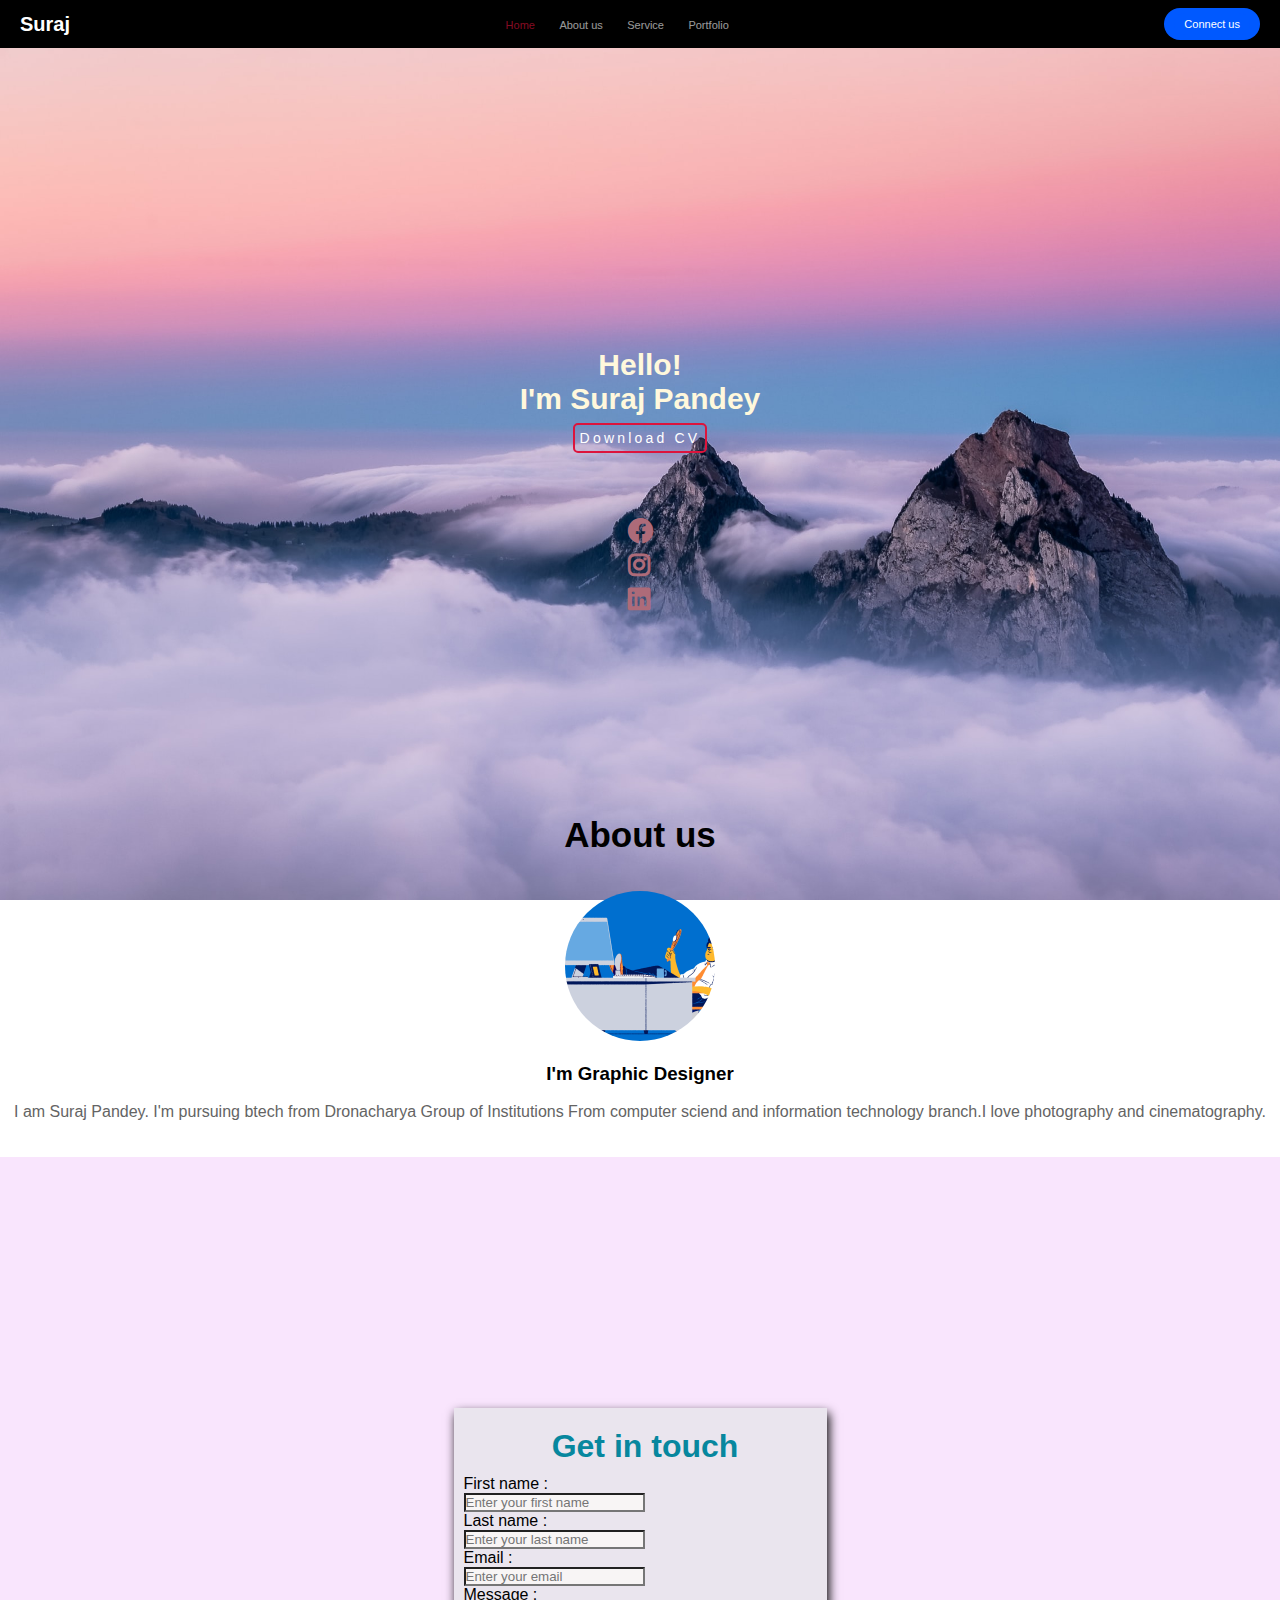
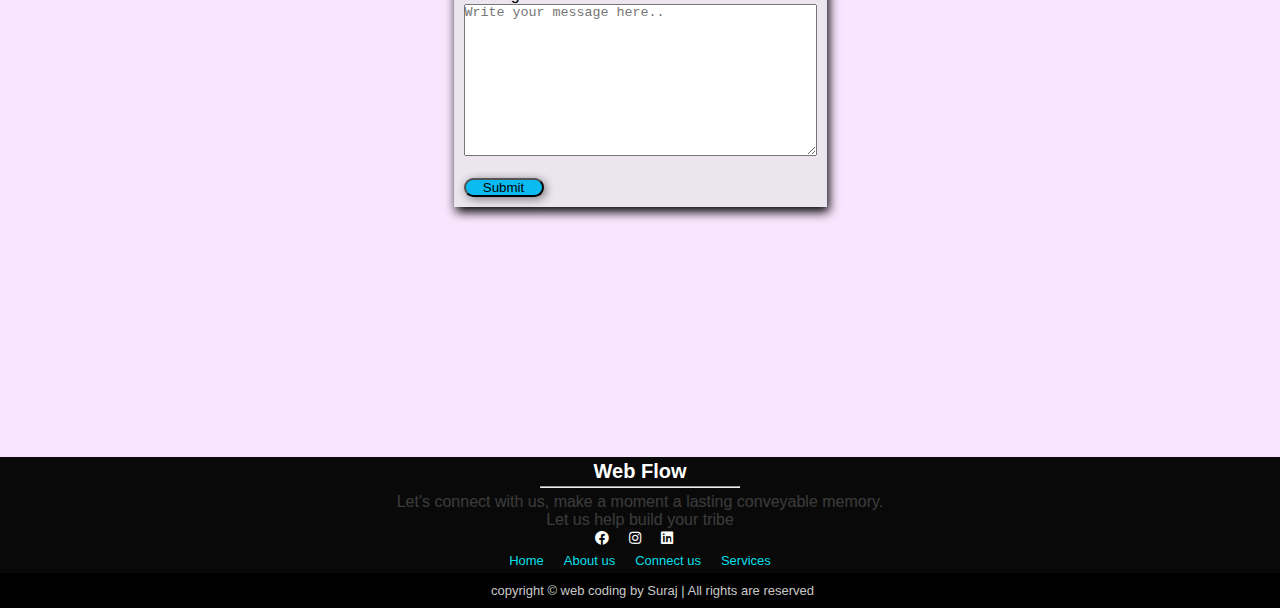
==== index.html @ ee2d8f49 "Update index.html" ====
<!DOCTYPE html>
<html lang="en">
<head>
    <meta charset="UTF-8">
    <meta name="viewport" content="width=device-width, initial-scale=1.0">
    <title>Document</title>
    <link rel="stylesheet" href="style.css">
    
    <link rel="stylesheet" href="contactstyle.css">
    <link rel="stylesheet" href="https://cdnjs.cloudflare.com/ajax/libs/font-awesome/5.15.1/css/all.min.css">
<!--     <link rel="stylesheet" href="https://stackpath.bootstrapcdn.com/font-awesome/4.7.0/css/font-awesome.min.css"> -->
   
</head>
<body>
   
    <header>
        
        <h2>Suraj</h2>
        
        <nav class="nav" id="nav">
             
            <!-- <input type="checkbox" id=res-menu>
            <label for="res-menu"></label>
            <i class="fa-fa-bars" id="sign-one"></i>
            <i class="fa-fa-times" id="sign-two"></i> -->
            <ul class="nav-links">
                <li><a  class="active" href="#" class="home">Home</a></li>
                <li><a href="#about">About us</a></li>
                <li><a href="https://drive.google.com/file/d/12AraVwcr6EvE50aZKmBZbuelNgvKSFfd/view?usp=sharing">Service</a></li>
                <li><a href="https://darkphotograph.blogspot.com/" target="blank">Portfolio</a></li>
            </ul>
        </nav>
        <a class="btn" href="#c" style="color: aliceblue;"><button class="btn">Connect us</button></a>
    </header>
    <div class="info">
    Hello!<br>I'm Suraj Pandey
    <br>
    <button class="cv"><a href="https://drive.google.com/file/d/12AraVwcr6EvE50aZKmBZbuelNgvKSFfd/view?usp=sharing"> Download CV</a></button>
    </div>
    <div class="social">
        <ul class="sitems">
            <li ><a href="https://www.facebook.com/profile.php?id=100013997972695" target="blank"><i class="fab fa-facebook"></i></a></li>
            <li ><a href="https://www.instagram.com/entrepreneur_surajp/" target="blank"><i class="fab fa-instagram"></i></a></li>
            <li ><a href="https://www.linkedin.com/in/suraj-pandey-225459197/" target="blank"><i class="fab fa-linkedin"></i></a></li>
            
         </ul>
    </div>
    
    <div class="about" id="about">
    <h2 class="a">About us</h2><br>
    <br>
    <div class="gif">
        <img src="lppy.gif">
    </div>
    <br>
    <h3>I'm Graphic Designer</h3>
    <br>
    <p class="in">I am Suraj Pandey. I'm pursuing btech from Dronacharya Group of Institutions From computer sciend and information technology branch.I love photography and cinematography.</p>
    </div>
    <br>
    <br>

   
    <div  id="c">
        <form action="contactoutput.php" method="POST">
            <div class="form">
                <div class="contact">
                    <h1>Get in touch</h1>
                    
                    <label>First name :</label>
                    <br>
                    <input type="text" name="nm" id="fname"placeholder="Enter your first name">
                    <br>
                    <label>Last name :</label>
                    <br>
                    <input type="text" name="lm" id="lname" placeholder="Enter your last name">
                    <br>
                    <label>Email :</label>
                    <br>
                    <input type="email" name="mail" id="mail" placeholder="Enter your email">
                    <br>
                    <label>Message :</label>
                    <br>
                    <textarea name="msg" cols="42" rows="10" id="msg" placeholder="Write your message here.."></textarea>
                    <br>
                    <br>
                    <div class="submit">
              <input type="submit" name="submit" id="submit" value="Submit">
              </div>
                </div>
            </div>
           
        </form>
        </div>
    </body>
    <footer>
        <div class="foot">
            <h3>Web Flow</h3>
            <hr class="hr">
            <p>Let's connect with us, make a moment a lasting conveyable memory. Let us help build your tribe
            </p>
            <div class="social2">
                <ul class="sitems1" style="padding-right: 12px;">
                    <li ><a href="https://www.facebook.com/profile.php?id=100013997972695" target="blank"><i class="fab fa-facebook"></i></a></li>
                    <li ><a href="https://www.instagram.com/entrepreneur_surajp/" target="blank"><i class="fab fa-instagram"></i></a></li>
                    <li ><a href="https://www.linkedin.com/in/suraj-pandey-225459197/" target="blank"><i class="fab fa-linkedin"></i></a></li>
                    
                </ul>
            </div>
            
            <div class="quick_link">
                <ul class="quick_item" >
                    <li ><a href="#nav" >Home</a></li>
                    <li ><a href="#about">About us</a></li>
                    <li ><a href="#c">Connect us</a></li>
                    <li ><a href="https://drive.google.com/file/d/12AraVwcr6EvE50aZKmBZbuelNgvKSFfd/view?usp=sharing">Services</a></li>
                </ul>
            </div>
            <div class="outer_section" style="padding-left: 25px;">
              copyright &copy; web coding by Suraj | All rights are reserved
            </div>
       
     
    </footer>
</body>
</html>
---- style.css ----
html{
    scroll-behavior: smooth;
}
*{
    box-sizing: border-box;
    margin: 0;
    padding: 0;
}
body{
    
    background-image: url(wall.jpg);
    background-size: cover;
    width: 100%;
    height: 100vh;
    background-repeat: no-repeat;
    background-position: left; 
}

li a, button{
    font-family: sans-serif;
    font-weight: 500px;
    font-size: 14px;
    color: white;
    text-decoration: none;
}
header{
    display: flex;
    justify-content: space-between;
    background-color: black;
    align-items: center;
    padding: 8px 20px;
    position: relative;
}
.nav-links{
    list-style: none;
}
.nav-links li{
    opacity: 60%;
    display: inline-block;
    padding: 0px px;
}
.nav-links li a{
   transition: all .3s ease;
   font-size: 11px;
}
.nav-links li a:hover{
    color: rgb(255, 0, 64);
    opacity: 100%;
}
.btn{
    padding: 5px 10px;
    background-color: rgb(0, 89, 255);
    font-size: 11px;
    font-weight: 500px;
    border: none;
    border-radius: 30px;
}
.btn:hover{
    
    background-color: rgb(9, 250, 230);;
}
h2{
    color: white;
    font-weight: bold;
    font-size: 20px;
}
.about{
    margin-top: 200px;
     margin-left: 10px;
     margin-right: 10px;
    align-items: center;
    text-align: center;
}
.a{
    color: black;
    font-size: 35px;
}
.a:hover{
    color:crimson ;
}
a.active,a:hover{
    opacity: 100%;
    color: crimson;
}
.info{
    color: cornsilk;
    margin-top: 300px;
    font-family: sans-serif;
    font-size: 30px;
    font-weight: bold;
    align-items: center;
    text-align: center;
}
.cv{
    background-color: rgba(220, 20, 60, 0.014);
    border:2px solid crimson;
    padding: 5px;
    border-radius: 5px;
    letter-spacing: .2rem;
}
.cv{
    transition: all .3s ease;
}
.cv:hover{
    padding: 7px;
    font-weight: bold;
    background-color: rgb(20, 220, 193);
    border-color:  rgb(20, 220, 193);
}
.cv a{
    text-decoration: none;
    color: white;
}
.social{
    align-items: center;
    margin-top: 60px;
   display: flex;
   justify-content: center;
    /* flex-direction: column-reverse;  */
}
.sitems{
    list-style: none;
    align-items: center;
    display: inline-block;
    font-size: 30px;
}
.sitems li a i{
    font-size: 25px;
    font-weight: bold;
    color: rgb(173, 107, 121);
}
.sitems li a i:hover{
    color: rgb(2, 243, 211);
}
.gif{
    align-items: center;
    position: relative;
}
.gif img{
    width: 200px;
    clip-path: circle();
}
.in{
    color: rgb(100, 100, 100);
}
/* @media (max-width: 600px){
    .nav .nav-links{
        position: fixed;
        top: 0px;
        left: 0px;
        width: 100%;
        max-width: 200px;
        z-index: 2;
      background: rgb(3, 3, 3);
      display: block;
      padding: 40px;
      text-align: center;
    }
    .nav .nav-links li{
        margin-top: 45px;  
    }
    .nav .nav-links li a{
        font-size: 14px;
    }
    #res-menu:checked ~ ul{
        color: white;
        background-position: center;
    }
} */
@media (max-width: 1118px){
   .nav-links li a{
       font-size: 14px;

   } 
   @media (max-width: 600px) {
       .btn{
           display: none;
       }
   }
}
---- contactstyle.css ----
body{
    font-family: sans-serif;
}
h1{
    color: rgb(7, 135, 158);
    padding-bottom: 10px;
    padding-top: 10px;
    text-align: center;
}
h1:hover{
    color:rgb(9, 241, 171);
}
.form{
    
    height: 100vh;
    width: 100%;
    background-color: rgba(215, 85, 241, 0.151);
    padding-left: 0px;
    display: flex;
    align-items: center;
    justify-content: center;
}
/* .container{
    width: 90%;
    max-width: 500px;
    margin: 0 auto;
    padding: 50px;
    background-color: blue;

} */
#fname,#lname,#mail{
    background: transparent;
    
    padding-right: center;
    background-color: rgba(248, 245, 245, 0.986);
    
}
.contact{
    width: auto;
    padding: 10px;
    padding-right: 0px;
    background-color: rgba(228, 228, 231, 0.712);
    box-shadow: 2px 5px 10px ;
    text-align: left;
}
#submit{
    justify-content: left;
    width: 80px;
     border-radius: 10px;
     box-shadow: 2px 2px 10px rgba(0, 0, 0, 0.493); background-color: rgb(9, 187, 241);

}
#submit:hover{
    padding: 2px;
    background-color: rgb(8, 248, 196);
}
textarea{
     margin-right: 10px;
}
footer{
    height: auto;
    background-color:rgba(0, 0, 0, 0.966);
    width: 100%;
    font-family: sans-serif;
    color: white;
   
}
.foot{
    display: flex;
    align-items: center;
    justify-content: center;
    flex-direction: column;
     padding: 0px;
     margin: 0px;
}
.foot h3{
    font-size: 20px;
    margin-top: 3px;
    font-weight: 0px;
    margin-bottom: 3px;
}
.foot p{
    max-width: 500px;
    opacity: 20%;
    margin-bottom:0px;
    text-align: center;
    margin-top: 5px;
}
.sitems1{
    list-style: none;
    display: flex;
    align-items: center;
    justify-content: center;
    margin: 0px;
}
.quick_item {
    margin-top: 4px;
    list-style: none;
    display: flex;
    text-align: center;
    align-items: center;
    justify-content: center;
    margin-bottom: 4px;
    
   }
 li{
    margin: 0 10px;
    
}
.quick_item a{
    text-decoration: none;
    color: rgba(4, 232, 248, 0.993);
    font-size: 13px;
}
.outer_section {
    background-color: black;
    padding-bottom: 10px;
    align-items: center;
    justify-content: center;
    text-align: center;
    width: 100%;
    margin-top: 0px;
 
    padding-top: 10px;
    
    color: rgba(255, 255, 255, 0.795);
    font-size: 13px;
}
 a:hover{
    color: yellowgreen;
}
.hr{
    margin-top: 3 px;
    color: rgb(3, 245, 225);
    width: 200px;
}
.hr:hover{
    color: rgb(245, 9, 253);
    width: 100px;
}
.s{
    align-items: center;
    justify-content: center;
    padding :100px;
    color: lightcoral;
    
}
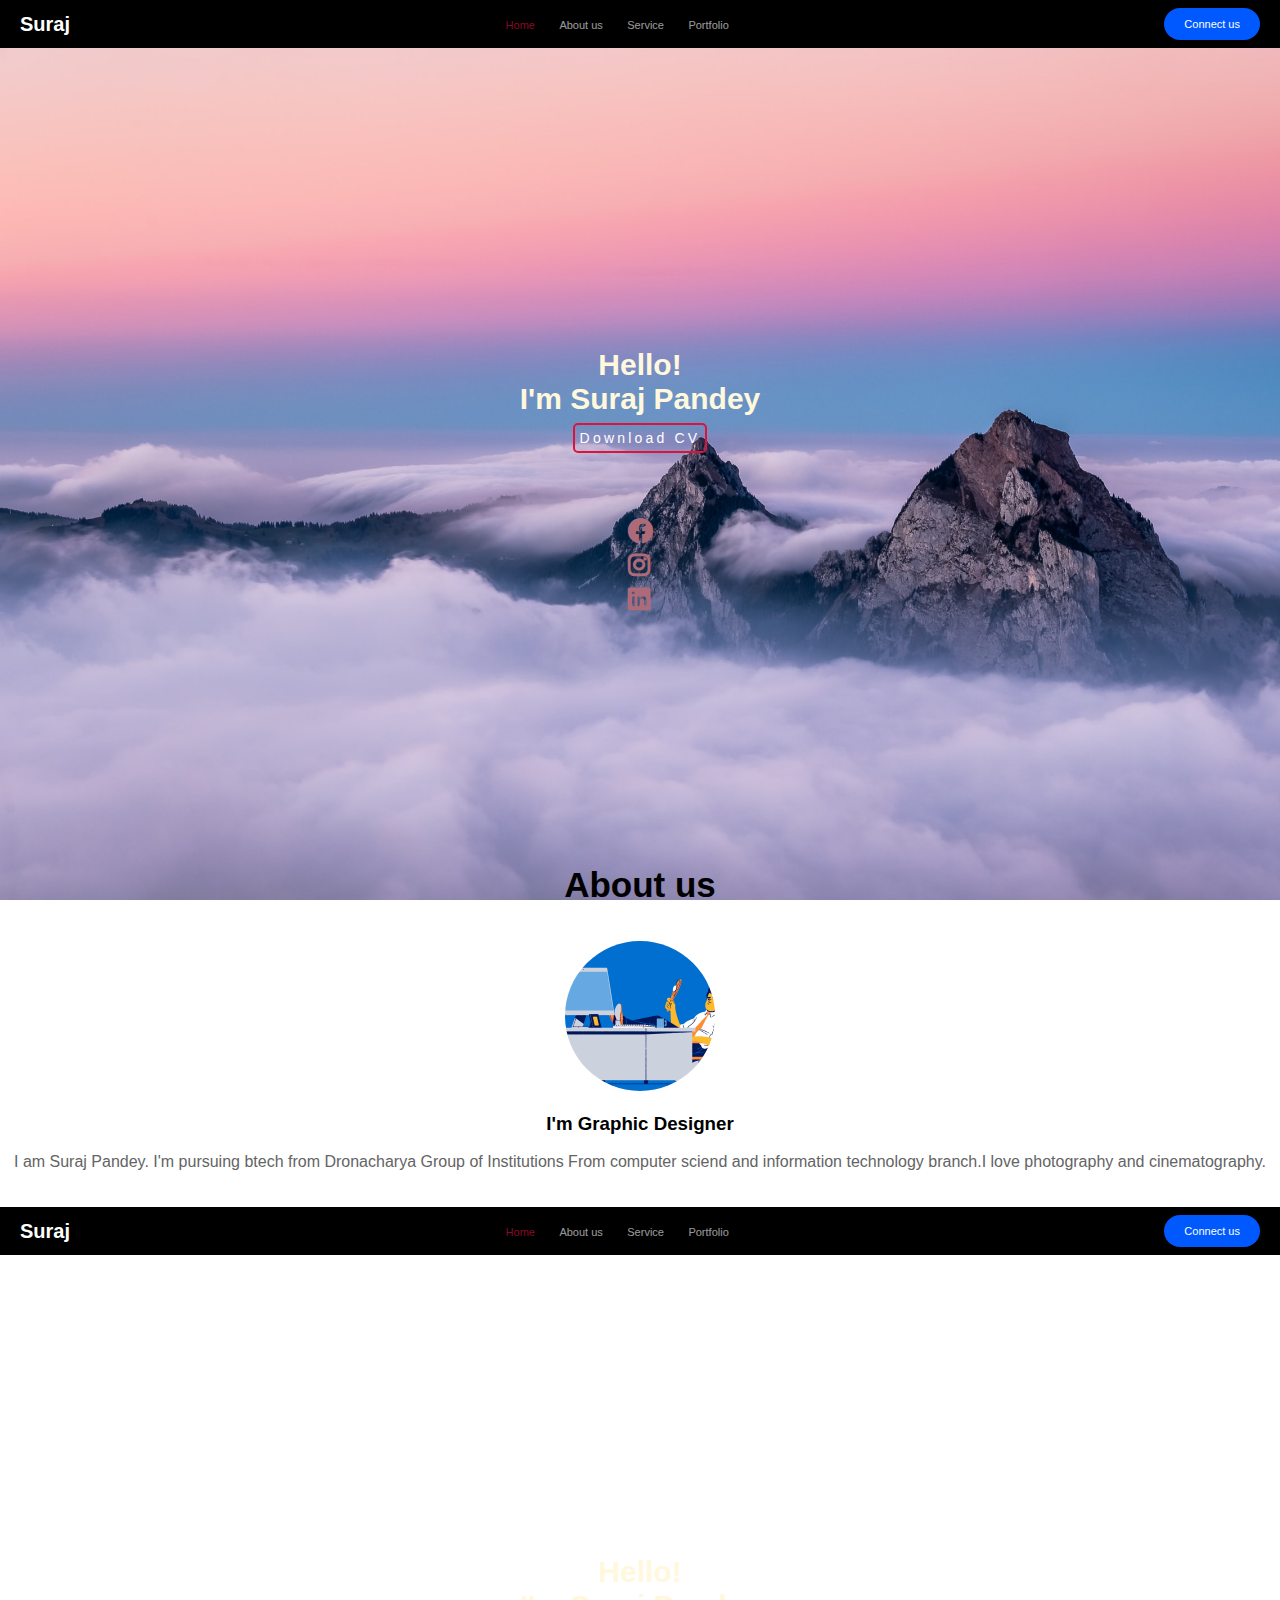
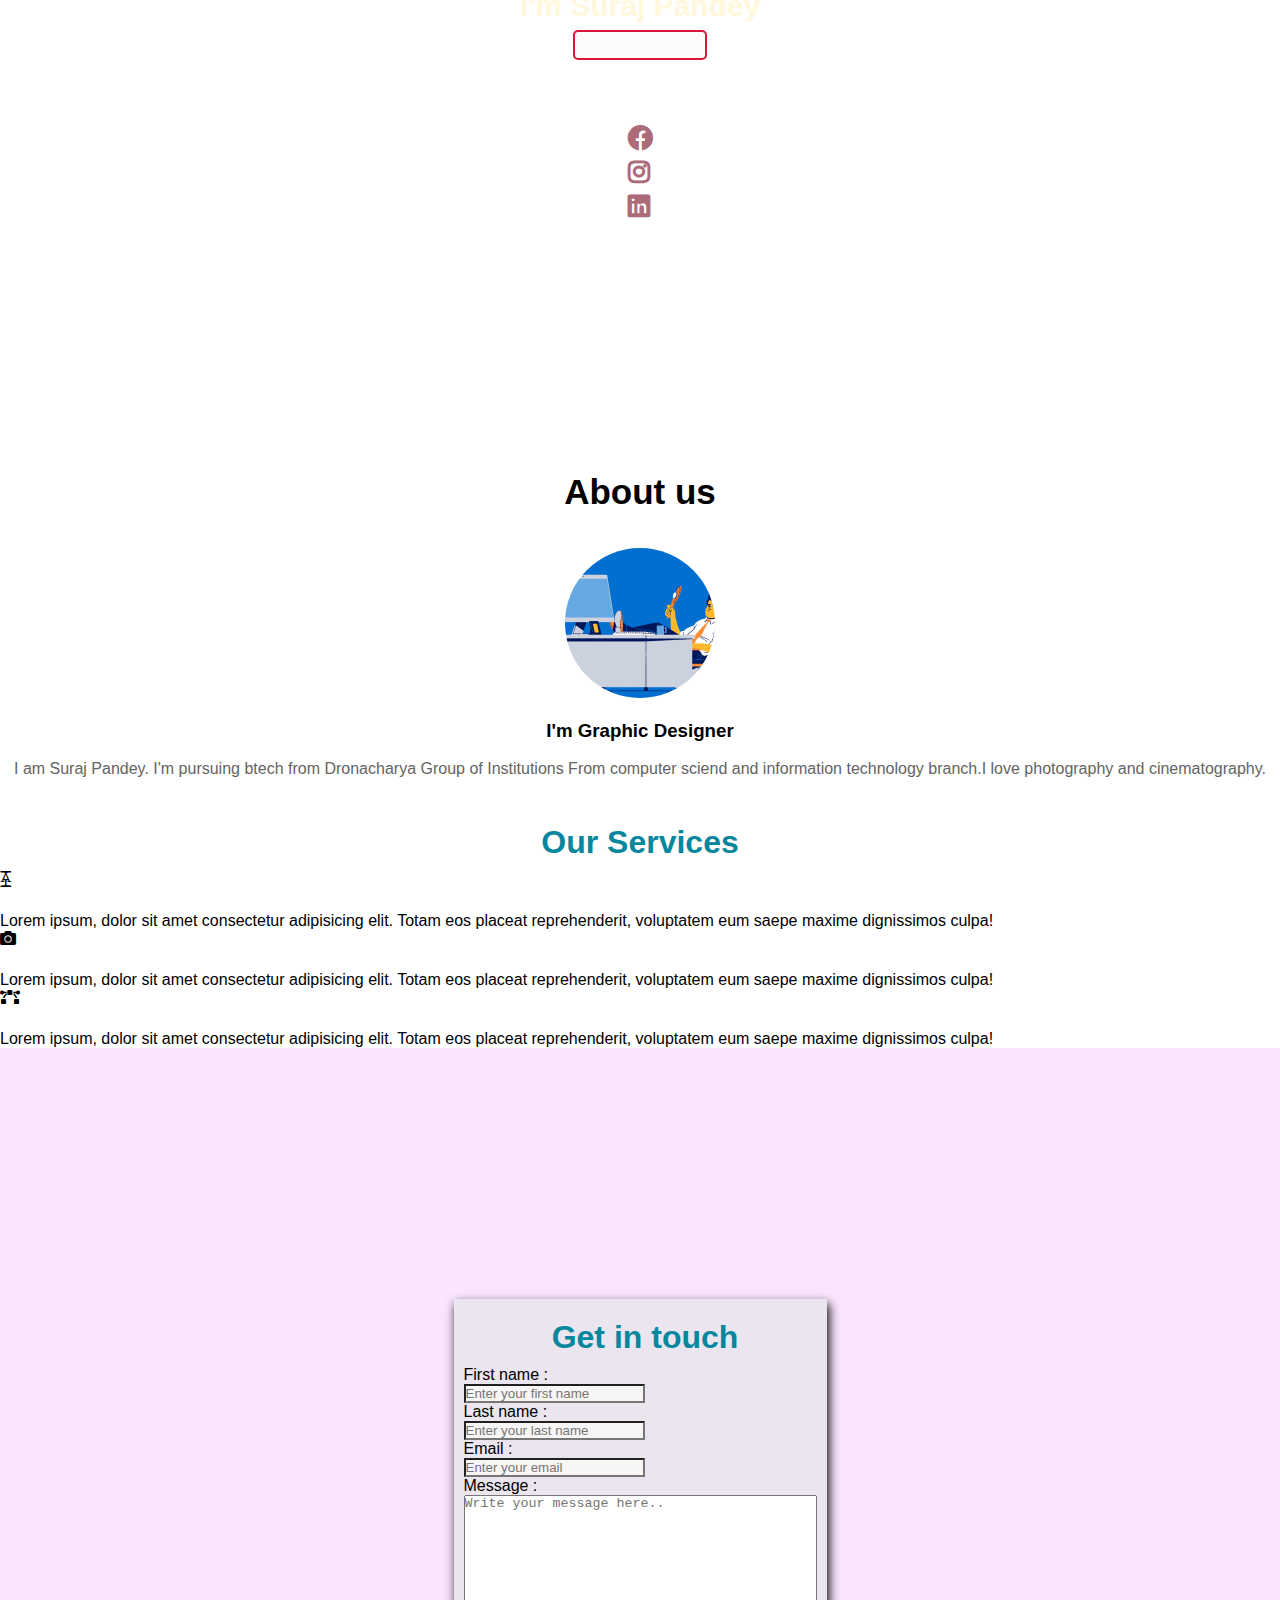
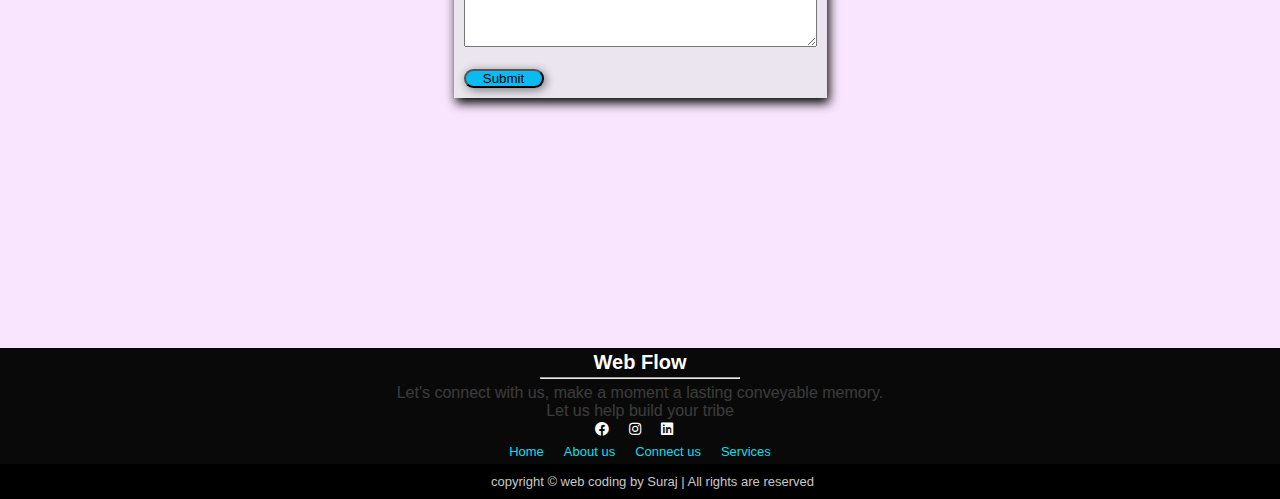
==== commit a133590b: "Update index.html" ====
--- a/index.html
+++ b/index.html
@@ -8,6 +8,7 @@
     
     <link rel="stylesheet" href="contactstyle.css">
     <link rel="stylesheet" href="https://cdnjs.cloudflare.com/ajax/libs/font-awesome/5.15.1/css/all.min.css">
+    <link rel="stylesheet" href="frservice.css">
 <!--     <link rel="stylesheet" href="https://stackpath.bootstrapcdn.com/font-awesome/4.7.0/css/font-awesome.min.css"> -->
    
 </head>
@@ -59,6 +60,73 @@
     </div>
     <br>
     <br>
+    <body class=".skill">
+   
+    <header>
+        
+        <h2>Suraj</h2>
+        
+        <nav class="nav" id="nav">
+            <!-- <input type="checkbox" id=res-menu>
+            <label for="res-menu"></label>
+            <i class="fa-fa-bars" id="sign-one"></i>
+            <i class="fa-fa-times" id="sign-two"></i> -->
+            <ul class="nav-links">
+                <li><a  class="active" href="#" class="home">Home</a></li>
+                <li><a href="#about">About us</a></li>
+                <li><a href="https://drive.google.com/file/d/12AraVwcr6EvE50aZKmBZbuelNgvKSFfd/view?usp=sharing">Service</a></li>
+                <li><a href="https://darkphotograph.blogspot.com/" target="blank">Portfolio</a></li>
+            </ul>
+        </nav>
+        <a class="btn" href="#c" style="color: aliceblue;"><button class="btn">Connect us</button></a>
+    </header>
+    <div class="info">
+    Hello!<br>I'm Suraj Pandey
+    <br>
+    <button class="cv"><a href="https://drive.google.com/file/d/12AraVwcr6EvE50aZKmBZbuelNgvKSFfd/view?usp=sharing"> Download CV</a></button>
+    </div>
+    <div class="social">
+        <ul class="sitems">
+            <li ><a href="https://www.facebook.com/profile.php?id=100013997972695" target="blank"><i class="fab fa-facebook"></i></a></li>
+            <li ><a href="https://www.instagram.com/entrepreneur_surajp/" target="blank"><i class="fab fa-instagram"></i></a></li>
+            <li ><a href="https://www.linkedin.com/in/suraj-pandey-225459197/" target="blank"><i class="fab fa-linkedin"></i></a></li>
+            
+         </ul>
+    </div>
+    
+    <div class="about" id="about">
+    <h2 class="a">About us</h2><br>
+    <br>
+    <div class="gif">
+        <img src="lppy.gif">
+    </div>
+    <br>
+    <h3>I'm Graphic Designer</h3>
+    <br>
+    <p class="in">I am Suraj Pandey. I'm pursuing btech from Dronacharya Group of Institutions From computer sciend and information technology branch.I love photography and cinematography.</p>
+    </div>
+    <br>
+    <br>
+    <div class="services">
+        <h1>Our Services</h1>
+        <div class="cen">
+            <div class="service">
+                <i class="fab fa-acquisitions-incorporated"></i>
+                <h2>Graphic Designing</h2>
+                <p>Lorem ipsum, dolor sit amet consectetur adipisicing elit. Totam eos placeat reprehenderit, voluptatem eum saepe maxime dignissimos culpa!</p> 
+            </div>
+            <div class="service">
+                <i class="fas fa-camera"></i></i>
+                <h2>photography</h2>
+                <p>Lorem ipsum, dolor sit amet consectetur adipisicing elit. Totam eos placeat reprehenderit, voluptatem eum saepe maxime dignissimos culpa!</p> 
+            </div>
+            <div class="service">
+                <i class="fas fa-bezier-curve"></i>
+                <h2>UI/UX Designing</h2>
+                <p>Lorem ipsum, dolor sit amet consectetur adipisicing elit. Totam eos placeat reprehenderit, voluptatem eum saepe maxime dignissimos culpa!</p> 
+            </div>
+        </div>
+    </div>
 
    
     <div  id="c">
--- a/style.css
+++ b/style.css
@@ -65,7 +65,7 @@
     font-size: 20px;
 }
 .about{
-    margin-top: 200px;
+    margin-top: 250px;
      margin-left: 10px;
      margin-right: 10px;
     align-items: center;
@@ -172,7 +172,7 @@
        font-size: 14px;
 
    } 
-   @media (max-width: 600px) {
+   @media (max-width: 800px) {
        .btn{
            display: none;
        }
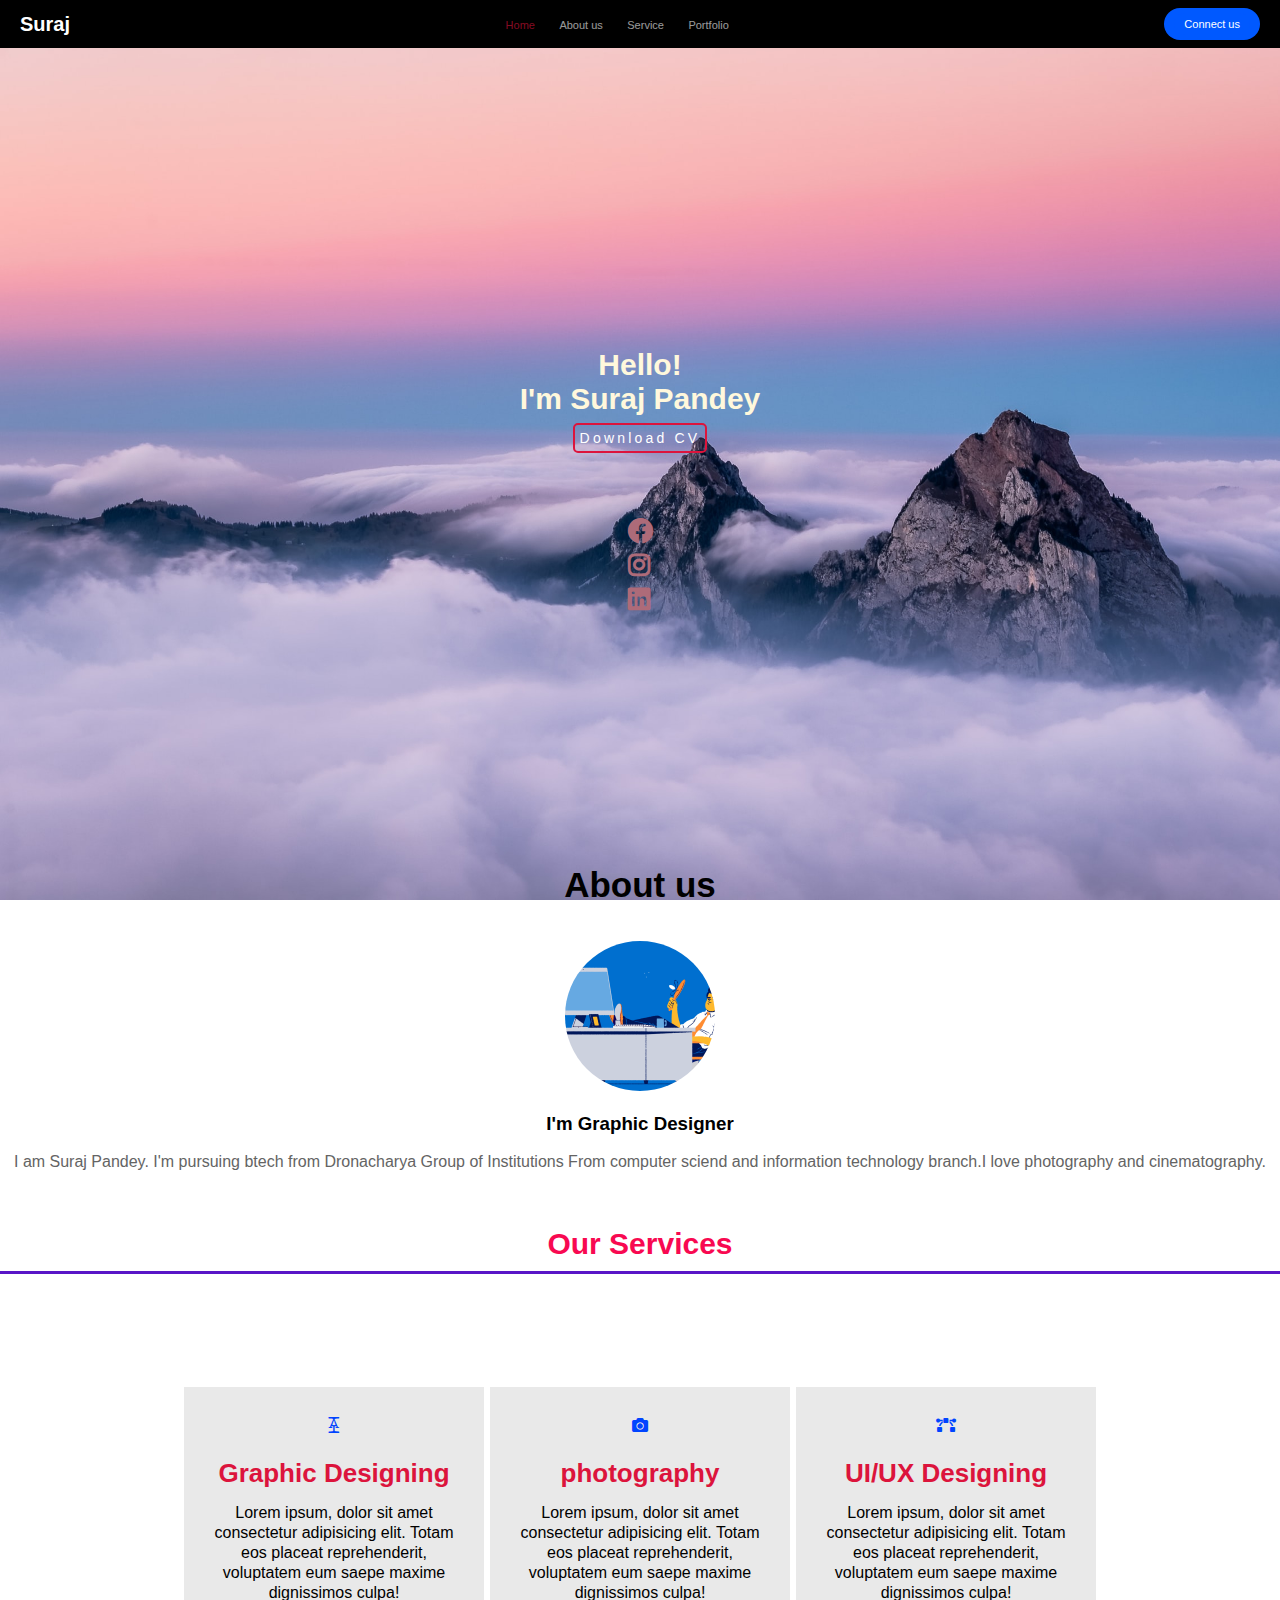
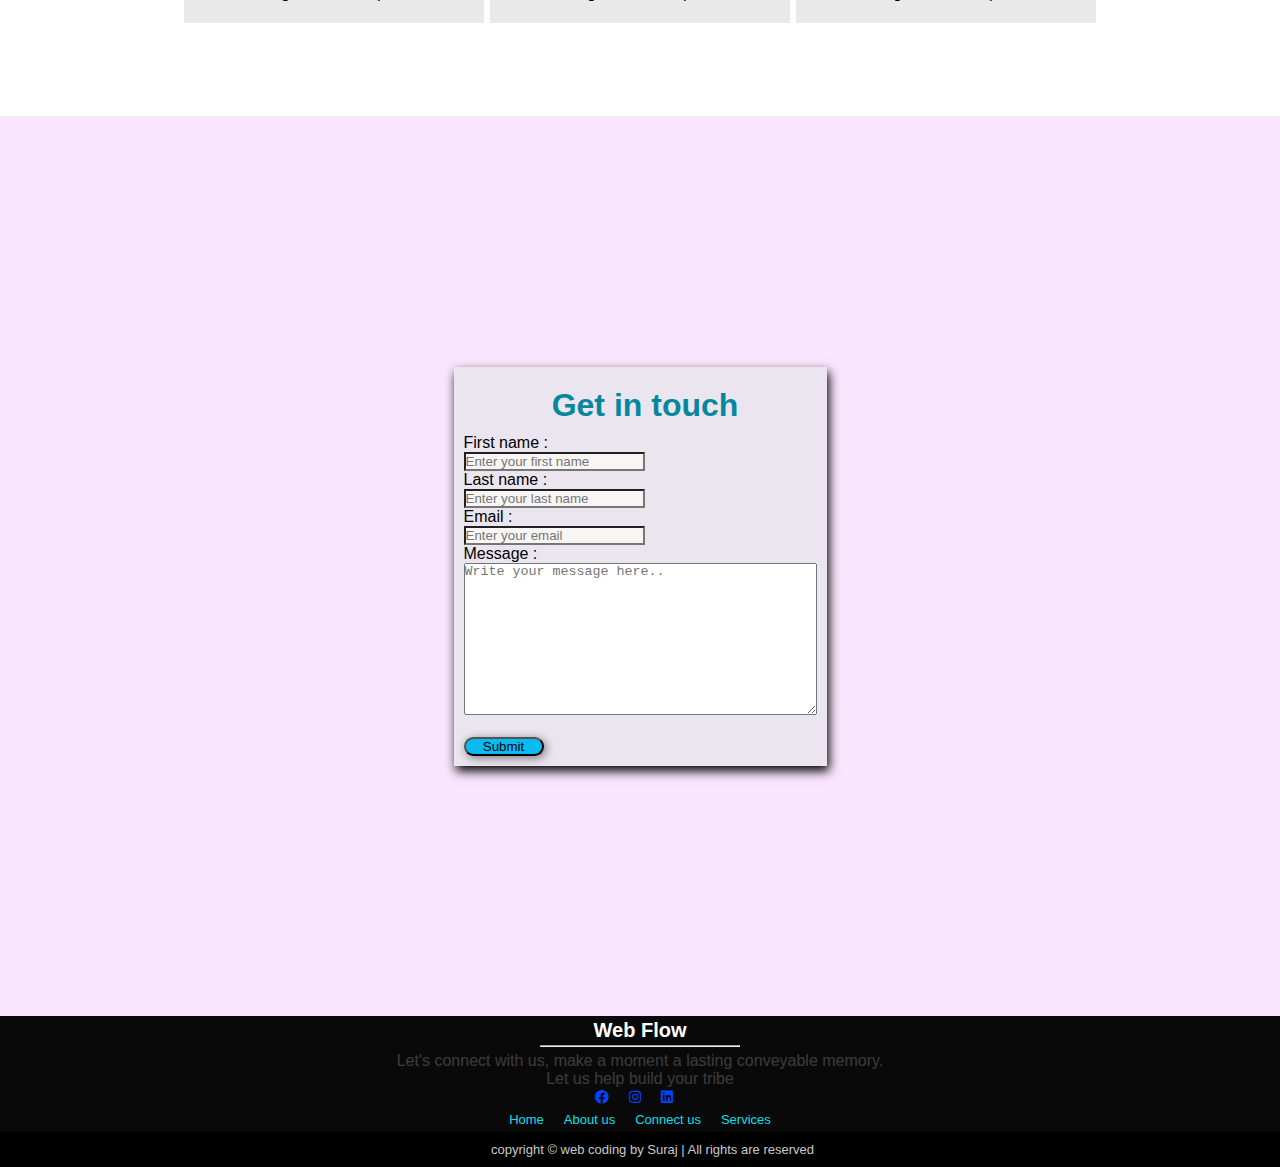
==== commit e80e7f54: "Update index.html" ====
--- a/index.html
+++ b/index.html
@@ -60,53 +60,7 @@
     </div>
     <br>
     <br>
-    <body class=".skill">
    
-    <header>
-        
-        <h2>Suraj</h2>
-        
-        <nav class="nav" id="nav">
-            <!-- <input type="checkbox" id=res-menu>
-            <label for="res-menu"></label>
-            <i class="fa-fa-bars" id="sign-one"></i>
-            <i class="fa-fa-times" id="sign-two"></i> -->
-            <ul class="nav-links">
-                <li><a  class="active" href="#" class="home">Home</a></li>
-                <li><a href="#about">About us</a></li>
-                <li><a href="https://drive.google.com/file/d/12AraVwcr6EvE50aZKmBZbuelNgvKSFfd/view?usp=sharing">Service</a></li>
-                <li><a href="https://darkphotograph.blogspot.com/" target="blank">Portfolio</a></li>
-            </ul>
-        </nav>
-        <a class="btn" href="#c" style="color: aliceblue;"><button class="btn">Connect us</button></a>
-    </header>
-    <div class="info">
-    Hello!<br>I'm Suraj Pandey
-    <br>
-    <button class="cv"><a href="https://drive.google.com/file/d/12AraVwcr6EvE50aZKmBZbuelNgvKSFfd/view?usp=sharing"> Download CV</a></button>
-    </div>
-    <div class="social">
-        <ul class="sitems">
-            <li ><a href="https://www.facebook.com/profile.php?id=100013997972695" target="blank"><i class="fab fa-facebook"></i></a></li>
-            <li ><a href="https://www.instagram.com/entrepreneur_surajp/" target="blank"><i class="fab fa-instagram"></i></a></li>
-            <li ><a href="https://www.linkedin.com/in/suraj-pandey-225459197/" target="blank"><i class="fab fa-linkedin"></i></a></li>
-            
-         </ul>
-    </div>
-    
-    <div class="about" id="about">
-    <h2 class="a">About us</h2><br>
-    <br>
-    <div class="gif">
-        <img src="lppy.gif">
-    </div>
-    <br>
-    <h3>I'm Graphic Designer</h3>
-    <br>
-    <p class="in">I am Suraj Pandey. I'm pursuing btech from Dronacharya Group of Institutions From computer sciend and information technology branch.I love photography and cinematography.</p>
-    </div>
-    <br>
-    <br>
     <div class="services">
         <h1>Our Services</h1>
         <div class="cen">
--- a/frservice.css
+++ b/frservice.css
@@ -0,0 +1,59 @@
+*{
+    margin: 0;
+    padding: 0;
+    box-sizing: border-box;
+    
+}
+.skill{
+    background: rgb(166, 166, 167);
+    font-family: sans-serif;
+}
+.services{
+   
+}
+.services h1{
+    color: rgb(248, 9, 81);
+    padding-top: 20px;
+    font-size: 30px;
+    margin-bottom: 20px;
+    text-align: center;
+    border-bottom: 3px solid rgb(89, 21, 199);
+}
+.cen{
+    display: flex;
+    text-align: center;
+    width: auto;
+    justify-content: center;
+    flex-wrap: wrap;
+    padding: 90px;
+}
+ .cen .service{
+     background: rgb(233, 233, 233);
+     margin: 3px;
+     /* margin-bottom: 300px; */
+     width: 300px;
+     padding: 20px;
+     line-height: 20px;
+ }
+ .cen .service h2{
+     color: crimson;
+     font-size: 26px;
+     margin-top: 20px;
+     margin-bottom: 20px;
+     cursor: pointer;
+ }
+i{
+    color: rgb(0, 68, 255);
+    transition: all .3s ease;
+}
+i:hover  {
+    font-size: 30px;
+    color: crimson;
+}
+.cen .service i{
+    margin: 10px;
+}
+
+
+
+
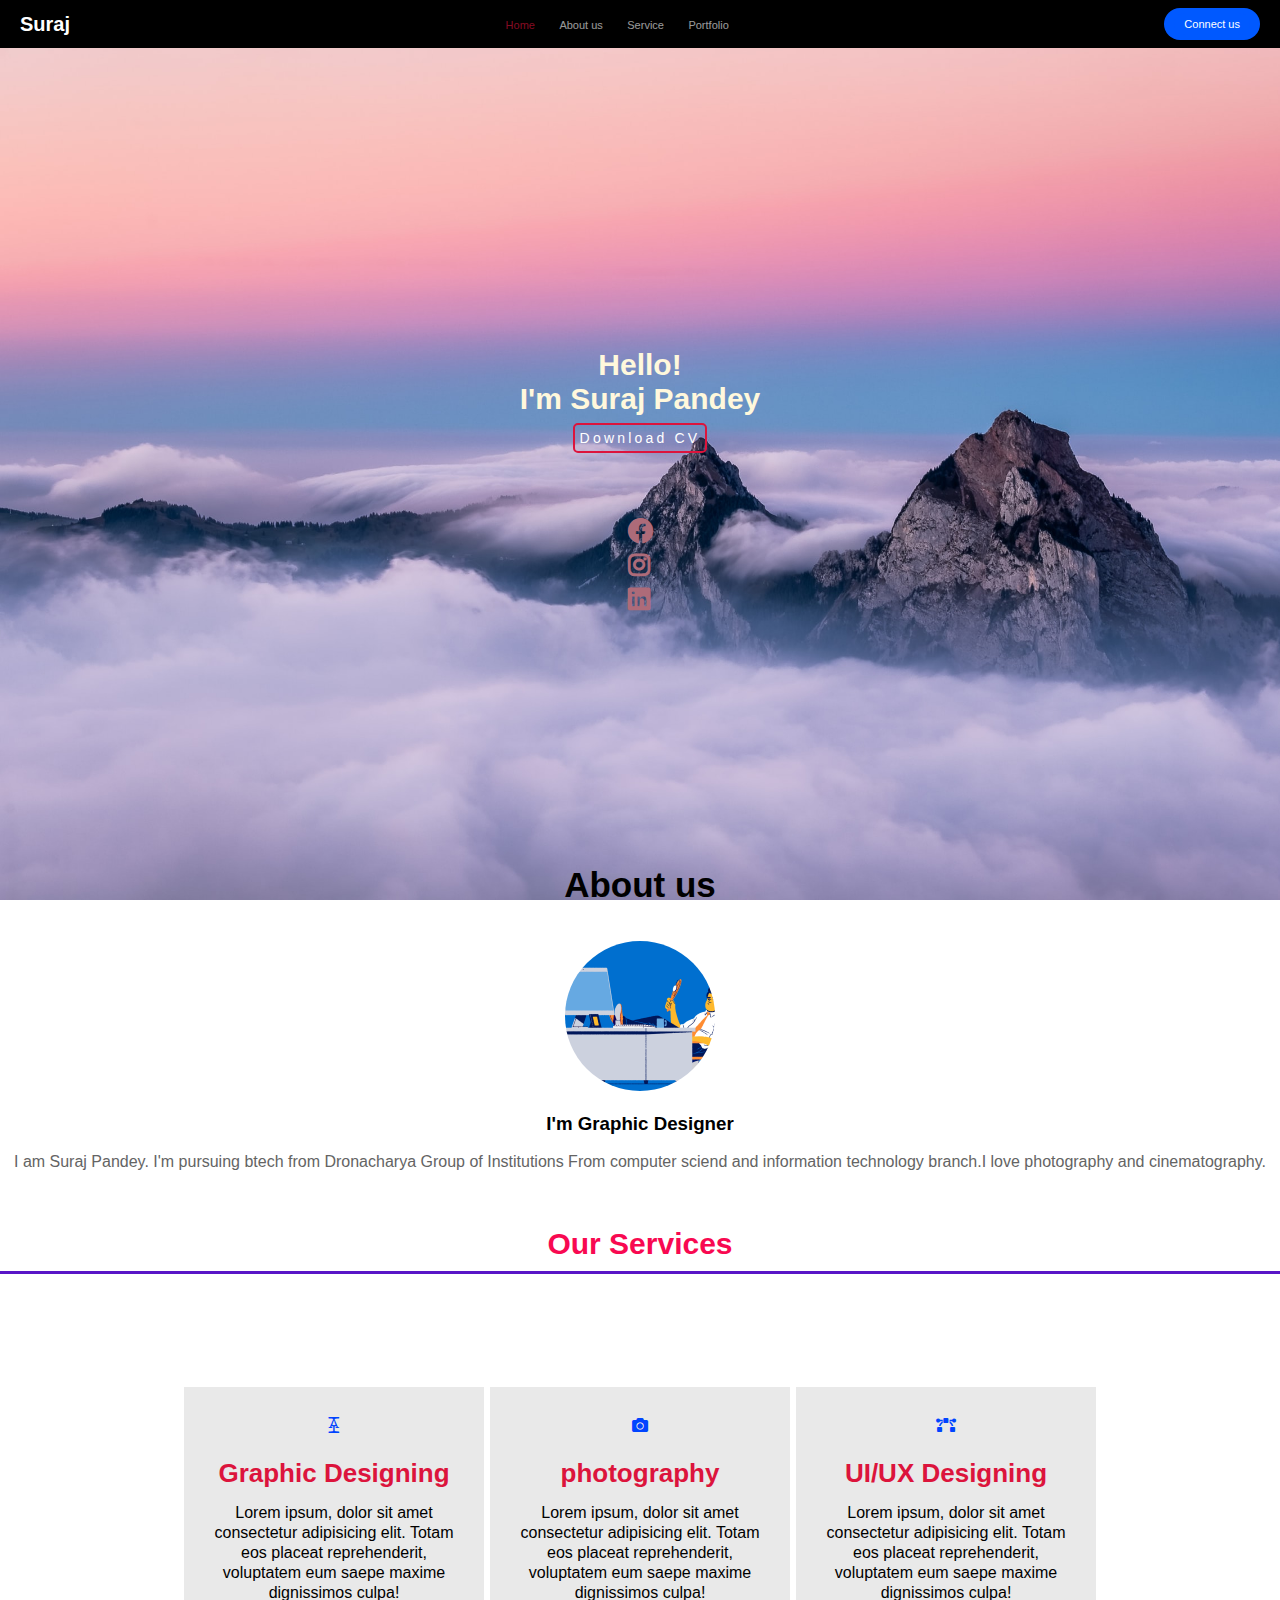
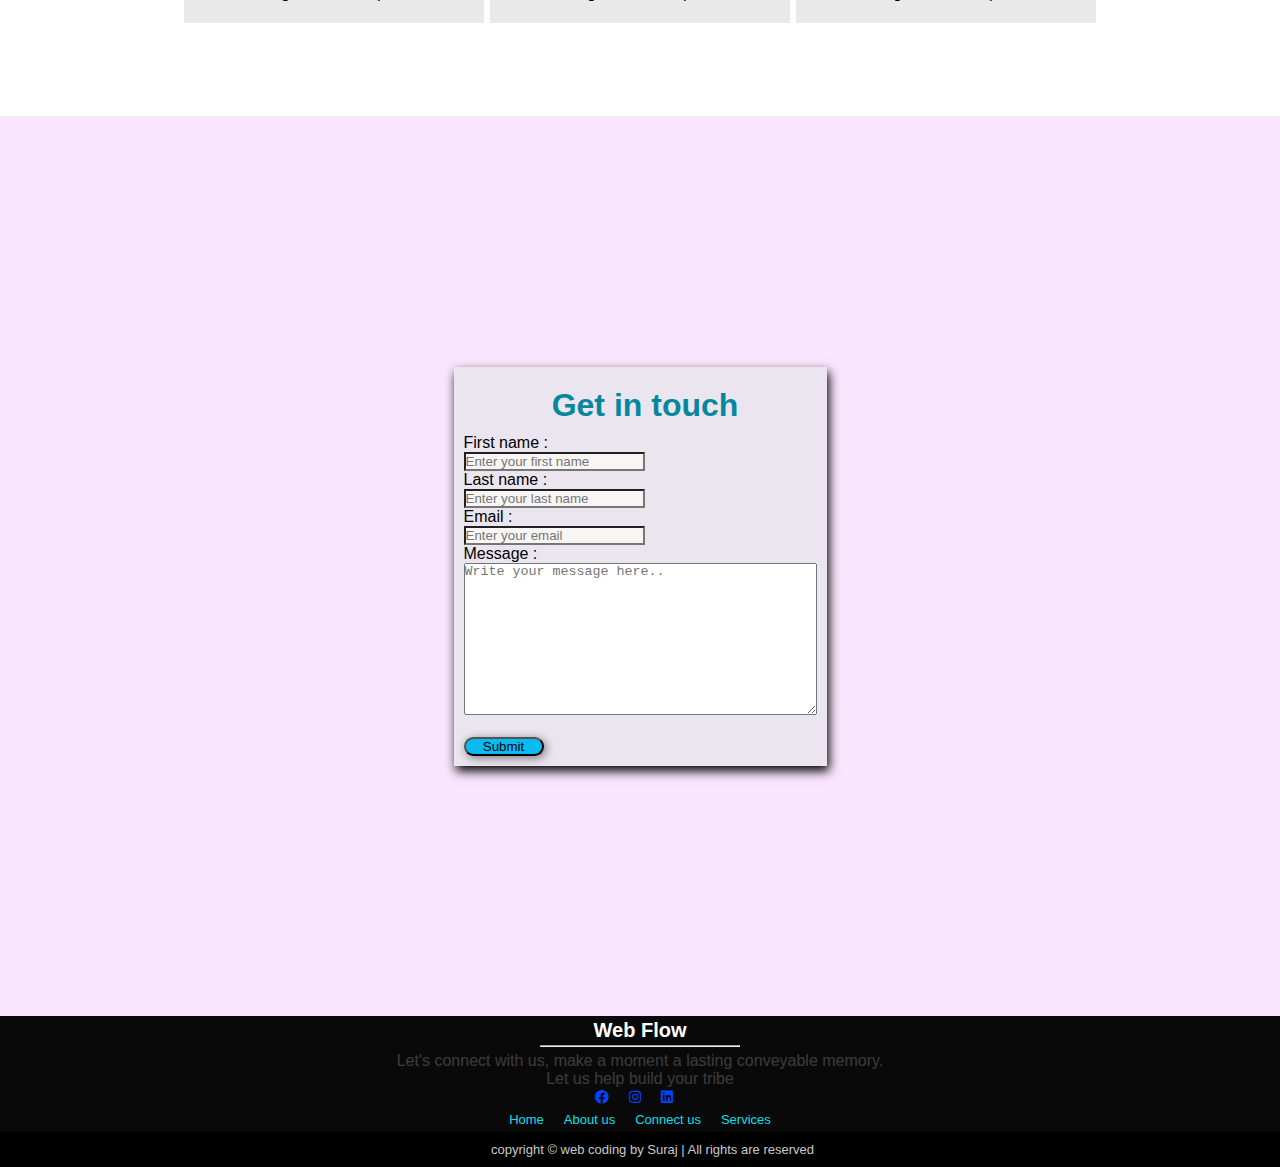
==== commit 44329e18: "Update index.html" ====
--- a/index.html
+++ b/index.html
@@ -27,7 +27,7 @@
             <ul class="nav-links">
                 <li><a  class="active" href="#" class="home">Home</a></li>
                 <li><a href="#about">About us</a></li>
-                <li><a href="https://drive.google.com/file/d/12AraVwcr6EvE50aZKmBZbuelNgvKSFfd/view?usp=sharing">Service</a></li>
+                <li><a href="#services">Service</a></li>
                 <li><a href="https://darkphotograph.blogspot.com/" target="blank">Portfolio</a></li>
             </ul>
         </nav>
@@ -135,7 +135,7 @@
                     <li ><a href="#nav" >Home</a></li>
                     <li ><a href="#about">About us</a></li>
                     <li ><a href="#c">Connect us</a></li>
-                    <li ><a href="https://drive.google.com/file/d/12AraVwcr6EvE50aZKmBZbuelNgvKSFfd/view?usp=sharing">Services</a></li>
+                    <li ><a href="#services">Services</a></li>
                 </ul>
             </div>
             <div class="outer_section" style="padding-left: 25px;">
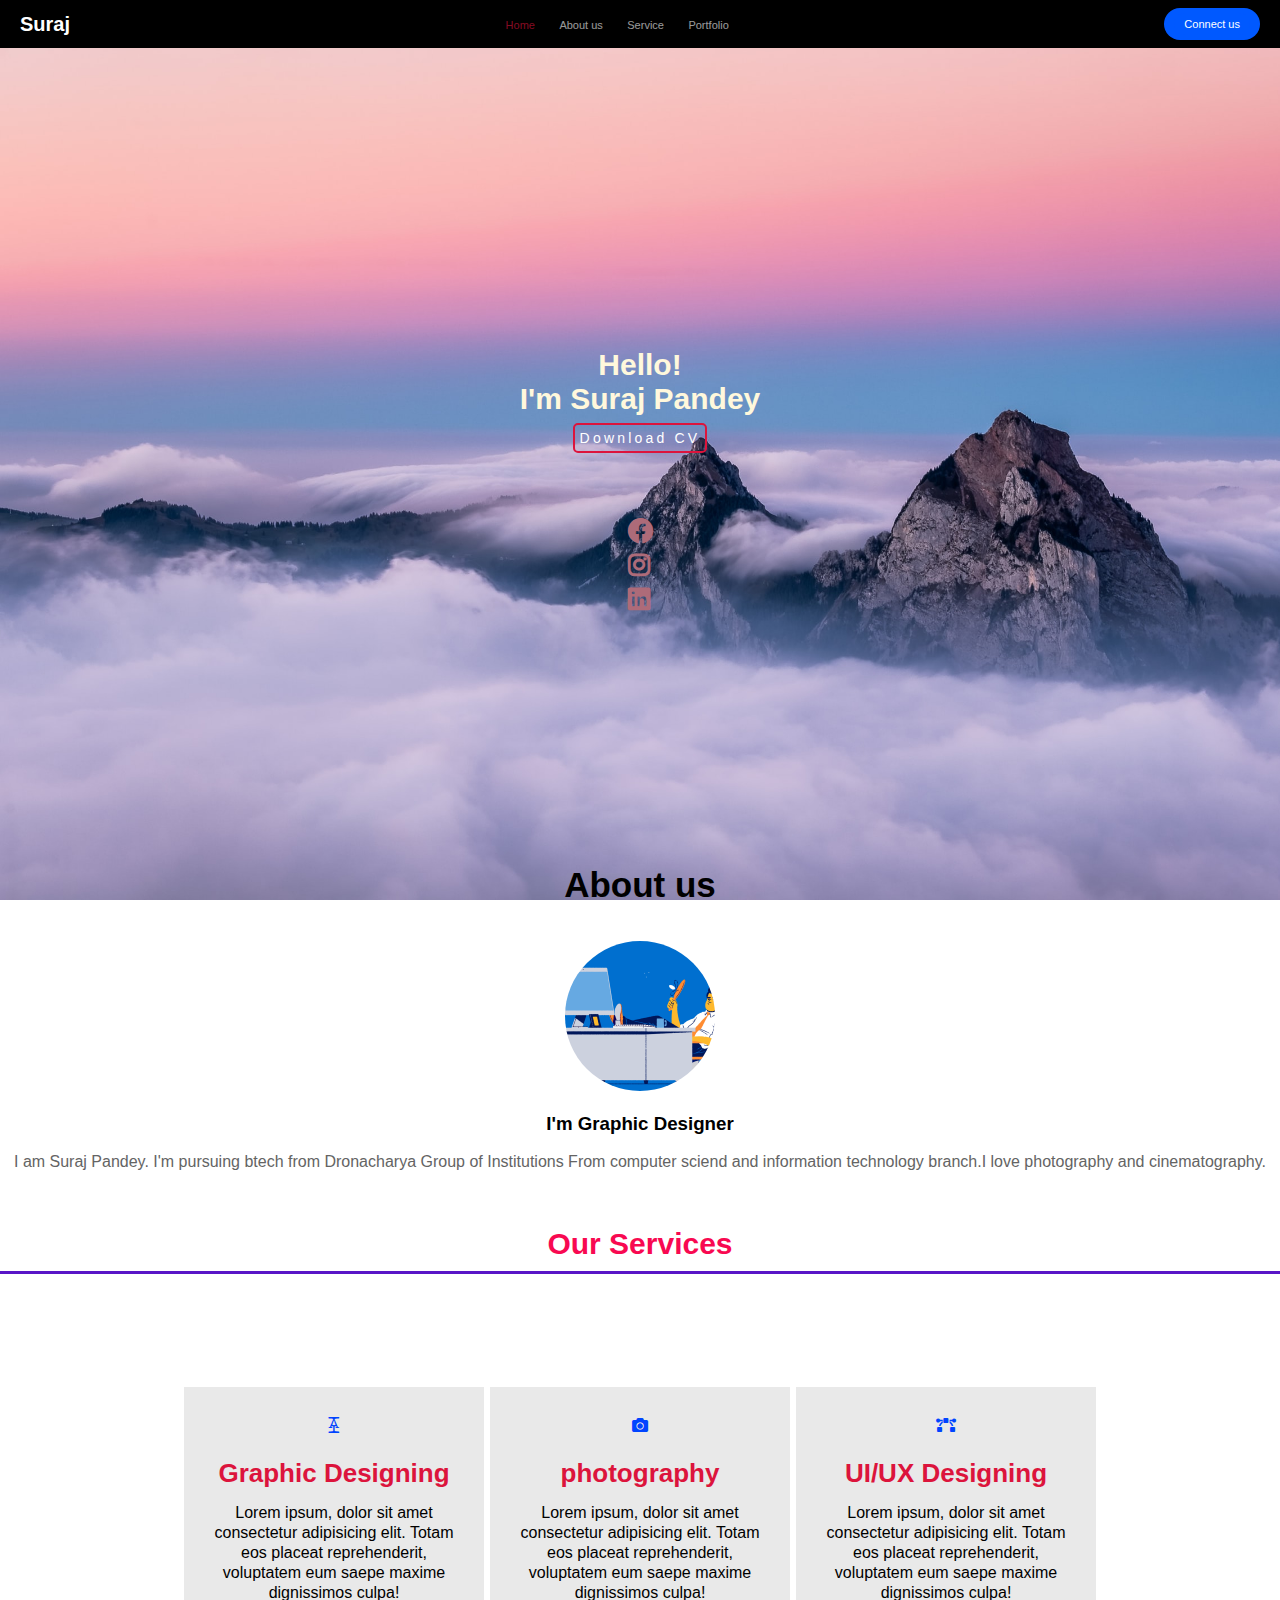
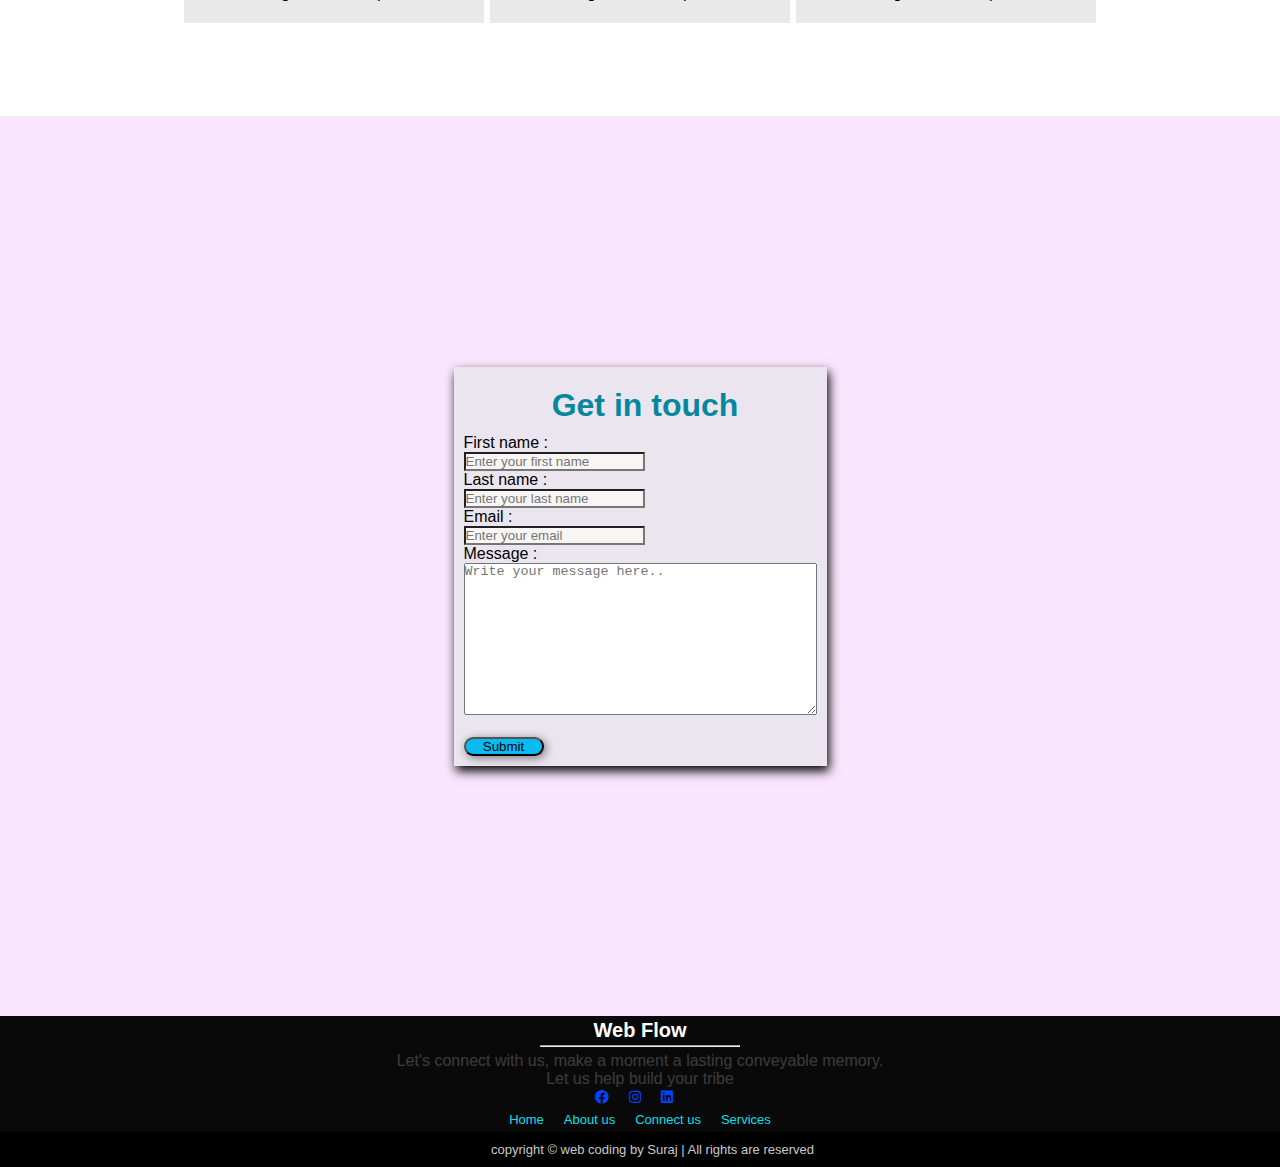
==== commit 8bd3c9bc: "Update index.html" ====
--- a/index.html
+++ b/index.html
@@ -27,7 +27,7 @@
             <ul class="nav-links">
                 <li><a  class="active" href="#" class="home">Home</a></li>
                 <li><a href="#about">About us</a></li>
-                <li><a href="#services">Service</a></li>
+                <li><a href="#ser">Service</a></li>
                 <li><a href="https://darkphotograph.blogspot.com/" target="blank">Portfolio</a></li>
             </ul>
         </nav>
@@ -61,7 +61,7 @@
     <br>
     <br>
    
-    <div class="services">
+    <div class="services" id="ser">
         <h1>Our Services</h1>
         <div class="cen">
             <div class="service">
@@ -135,7 +135,7 @@
                     <li ><a href="#nav" >Home</a></li>
                     <li ><a href="#about">About us</a></li>
                     <li ><a href="#c">Connect us</a></li>
-                    <li ><a href="#services">Services</a></li>
+                    <li ><a href="#ser">Services</a></li>
                 </ul>
             </div>
             <div class="outer_section" style="padding-left: 25px;">
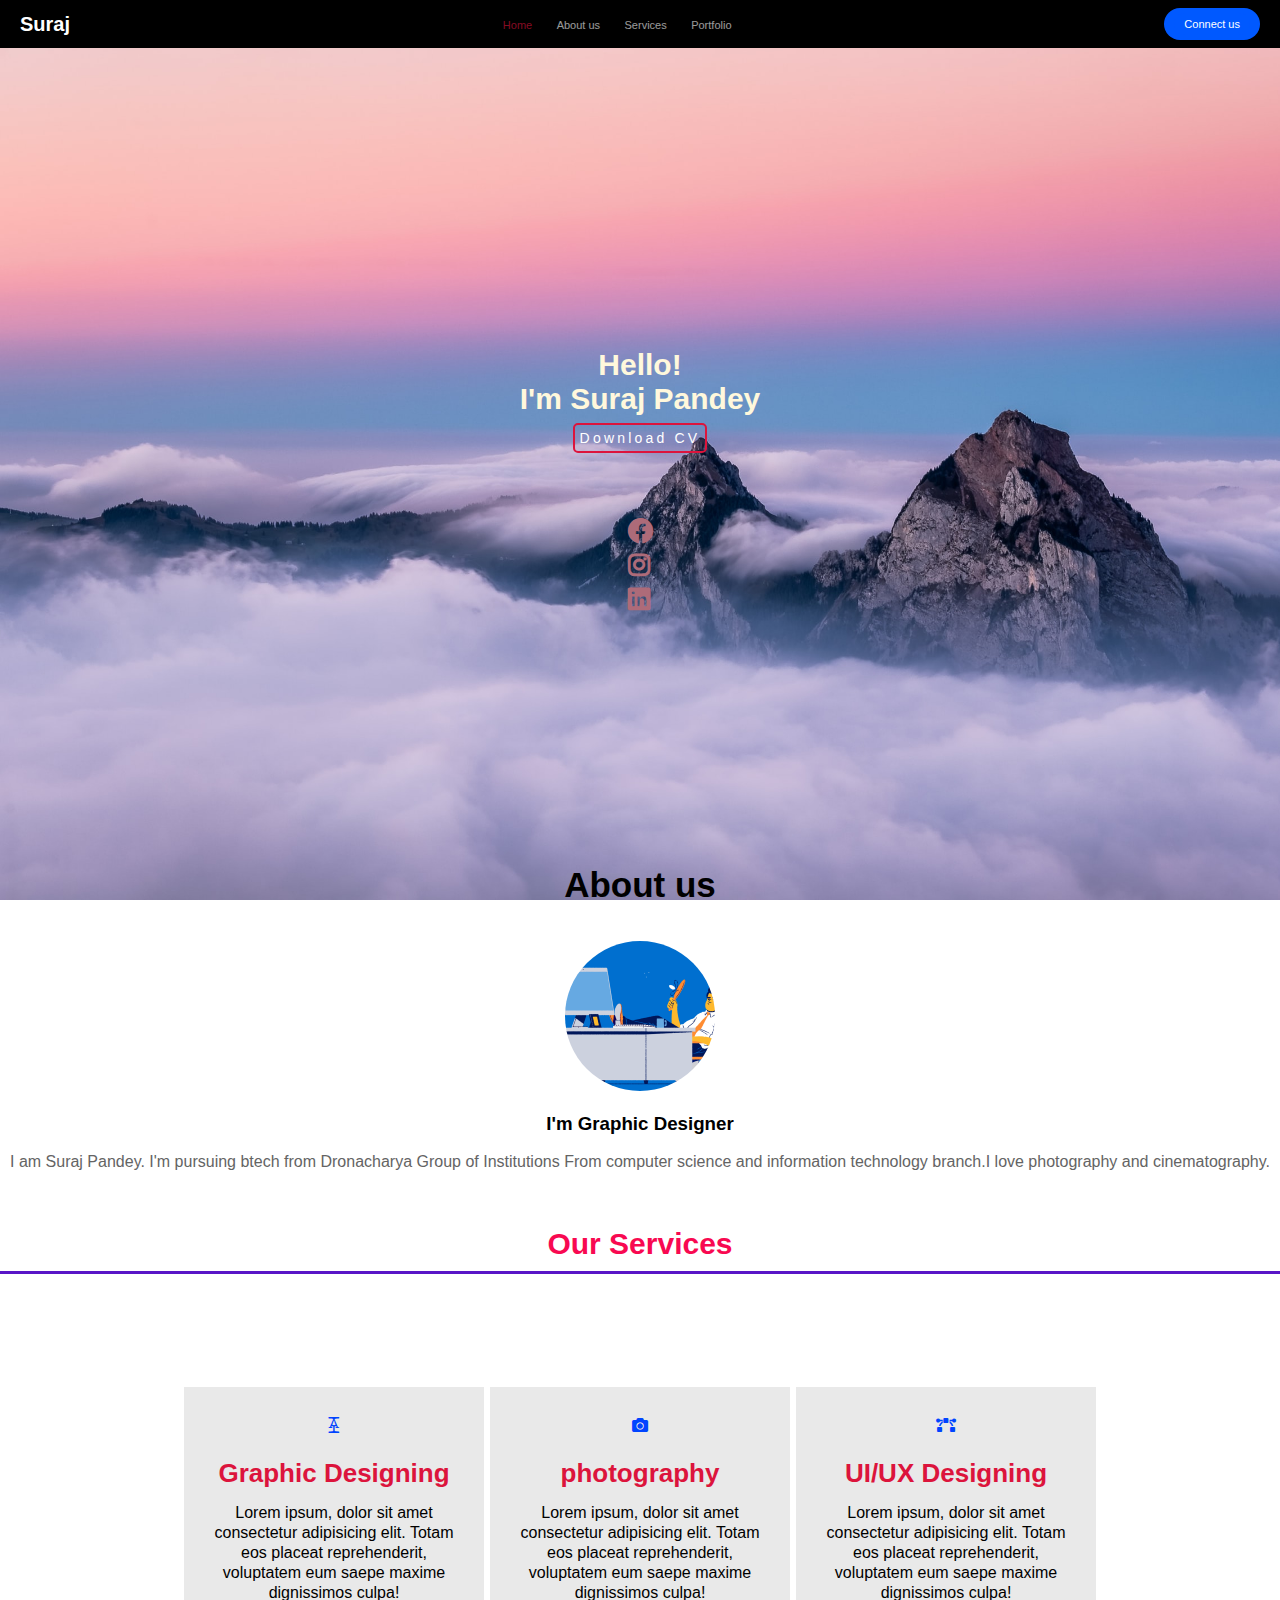
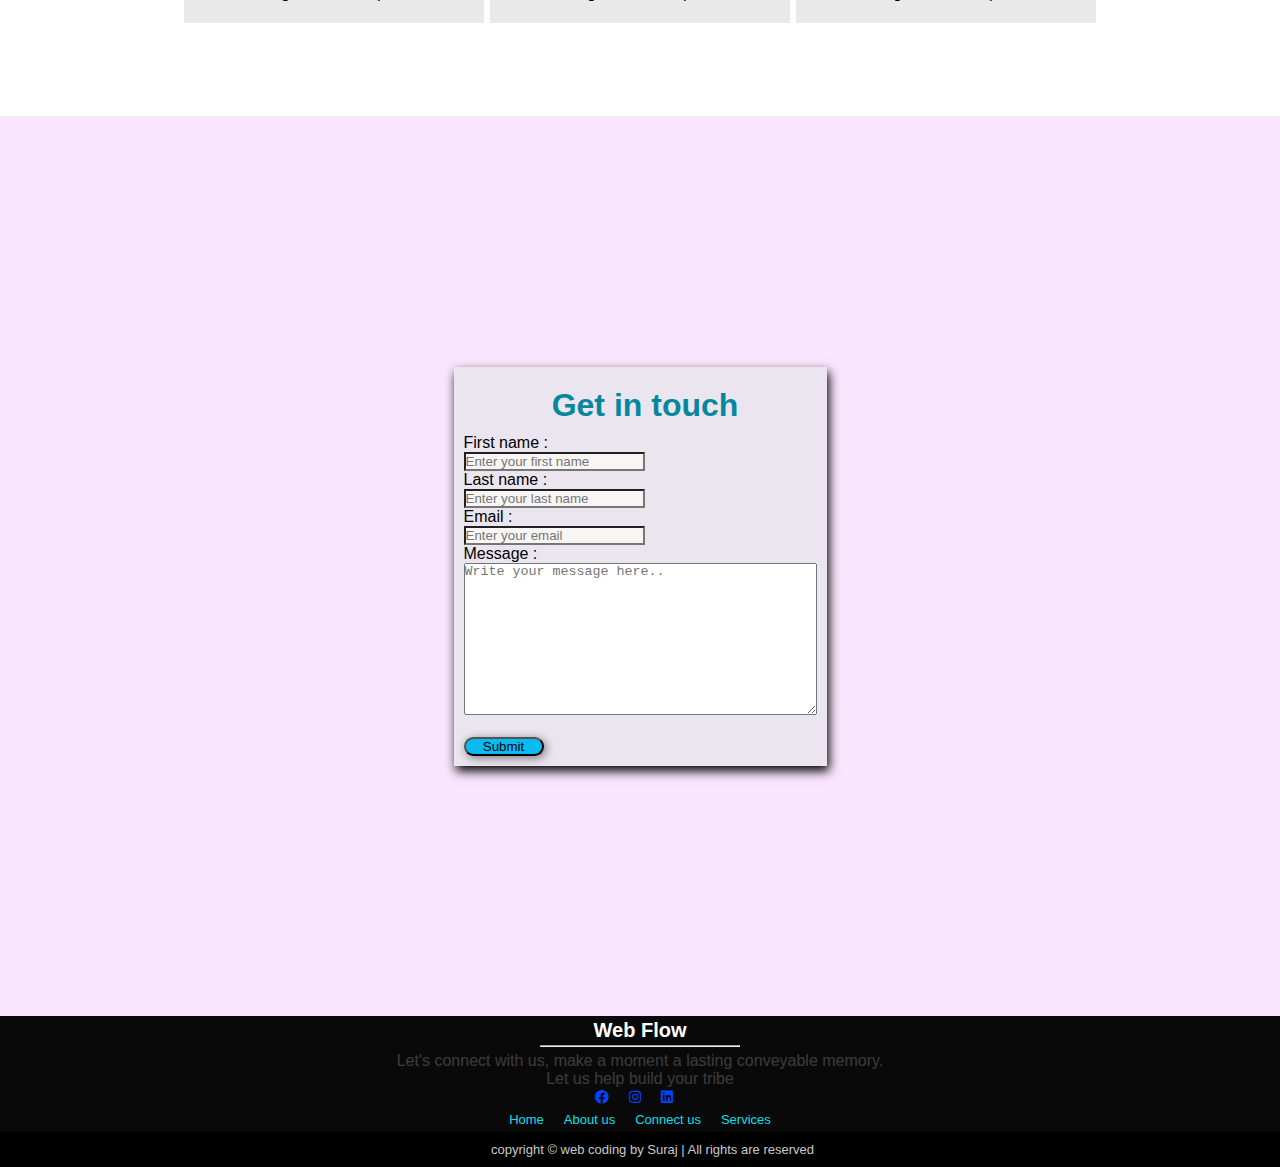
==== commit 0296ba33: "Update index.html" ====
--- a/index.html
+++ b/index.html
@@ -27,7 +27,7 @@
             <ul class="nav-links">
                 <li><a  class="active" href="#" class="home">Home</a></li>
                 <li><a href="#about">About us</a></li>
-                <li><a href="#ser">Service</a></li>
+                <li><a href="#ser">Services</a></li>
                 <li><a href="https://darkphotograph.blogspot.com/" target="blank">Portfolio</a></li>
             </ul>
         </nav>
@@ -56,7 +56,7 @@
     <br>
     <h3>I'm Graphic Designer</h3>
     <br>
-    <p class="in">I am Suraj Pandey. I'm pursuing btech from Dronacharya Group of Institutions From computer sciend and information technology branch.I love photography and cinematography.</p>
+    <p class="in">I am Suraj Pandey. I'm pursuing btech from Dronacharya Group of Institutions From computer science and information technology branch.I love photography and cinematography.</p>
     </div>
     <br>
     <br>
